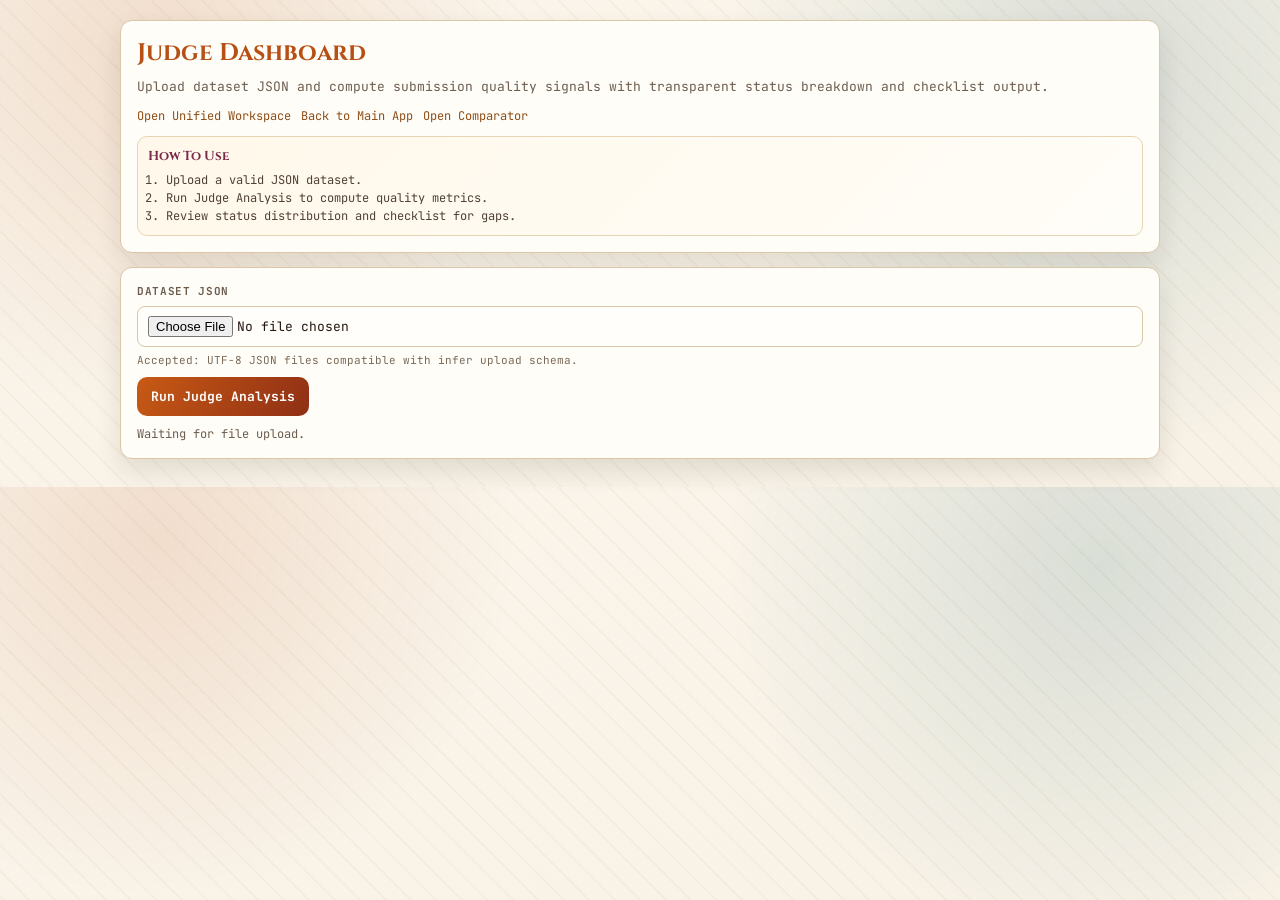
==== pramana_engine/templates/judge.html @ ec729c4b "Initial commit" ====
<!DOCTYPE html>
<html lang="en">
<head>
<meta charset="UTF-8">
<meta name="viewport" content="width=device-width, initial-scale=1.0">
<title>Judge Dashboard - Pramana Engine</title>
<link rel="preconnect" href="https://fonts.googleapis.com">
<link href="https://fonts.googleapis.com/css2?family=Cinzel:wght@500;700&family=JetBrains+Mono:wght@400;600&display=swap" rel="stylesheet">
<style>
:root {
  --bg: #f7f1e6;
  --panel: #fffdf8;
  --ink: #24170f;
  --muted: #6c5d4f;
  --border: #d9c7a8;
  --accent: #b75014;
  --focus: #d88d2a;
}

* { box-sizing: border-box; }

body {
  font-family: "JetBrains Mono", monospace;
  color: var(--ink);
  margin: 0;
  background:
    radial-gradient(circle at 12% 10%, rgba(183,80,20,.14), transparent 30%),
    radial-gradient(circle at 86% 16%, rgba(20,93,102,.14), transparent 32%),
    repeating-linear-gradient(45deg, rgba(160,120,70,.05) 0 2px, transparent 2px 18px),
    linear-gradient(160deg, #fbf5eb, var(--bg));
}

.wrap {
  width: min(1040px, 96vw);
  margin: 20px auto 28px;
}

.card {
  background: var(--panel);
  border: 1px solid var(--border);
  border-radius: 12px;
  box-shadow: 0 12px 26px rgba(50,28,10,.11);
  padding: 16px;
  margin-bottom: 14px;
}

h1 {
  margin: 0 0 8px;
  font: 700 24px "Cinzel", serif;
  color: var(--accent);
}

.sub {
  margin: 0;
  color: var(--muted);
  font-size: 13px;
  line-height: 1.6;
}

.nav {
  margin-top: 10px;
  display: flex;
  flex-wrap: wrap;
  gap: 10px;
  font-size: 12px;
}

.nav a { color: #8e4e18; text-decoration: none; }
.nav a:hover { text-decoration: underline; }

.guide {
  margin-top: 12px;
  border: 1px solid #e8d4b2;
  border-radius: 10px;
  padding: 10px;
  background: linear-gradient(135deg, #fff8ea, #fffdf8);
}

.guide h3 {
  margin: 0 0 6px;
  font: 700 13px "Cinzel", serif;
  color: #7b2949;
}

.guide ol {
  margin: 0;
  padding-left: 18px;
  line-height: 1.5;
  font-size: 12px;
  color: #4f4134;
}

label {
  display:block;
  margin-bottom:8px;
  font-size: 11px;
  font-weight:700;
  text-transform: uppercase;
  letter-spacing: .06em;
  color: var(--muted);
}

input, button, textarea { font-size:14px; }

input {
  width: 100%;
  padding: 9px 10px;
  border: 1px solid var(--border);
  border-radius: 8px;
  background: #fffefb;
  color: var(--ink);
  font: 13px "JetBrains Mono", monospace;
}

input:focus {
  outline: none;
  border-color: var(--focus);
  box-shadow: 0 0 0 3px rgba(216, 141, 42, 0.18);
}

button {
  margin-top: 10px;
  background: linear-gradient(120deg, #c85a14, #8f2f15);
  color:#fff;
  border:0;
  padding:11px 14px;
  border-radius:10px;
  cursor:pointer;
  font: 700 13px "JetBrains Mono", monospace;
}

button:hover { filter: brightness(1.07); }

.hint {
  margin-top: 6px;
  font-size: 11px;
  color: #7a6957;
}

pre {
  background:#181511;
  color:#f0dec0;
  padding:12px;
  overflow:auto;
  border-radius:8px;
  max-height: 340px;
}

.table { width:100%; border-collapse:collapse; font-size: 12px; }
.table th,.table td { border-bottom:1px solid #eadcc7; padding:8px; text-align:left; }
.table th { color: var(--muted); }

.badge {
  display:inline-block;
  padding:4px 9px;
  border-radius:99px;
  background:#f3e5ca;
  margin-right:6px;
  margin-bottom: 6px;
  font-size: 11px;
}

.status {
  margin-top: 10px;
  font-size: 12px;
  color: var(--muted);
}
</style>
</head>
<body>
<div class="wrap">
  <div class="card">
    <h1>Judge Dashboard</h1>
    <p class="sub">Upload dataset JSON and compute submission quality signals with transparent status breakdown and checklist output.</p>
    <div class="nav">
      <a href="/">Open Unified Workspace</a>
      <a href="/app">Back to Main App</a>
      <a href="/compare">Open Comparator</a>
    </div>
    <div class="guide">
      <h3>How To Use</h3>
      <ol>
        <li>Upload a valid JSON dataset.</li>
        <li>Run Judge Analysis to compute quality metrics.</li>
        <li>Review status distribution and checklist for gaps.</li>
      </ol>
    </div>
  </div>

  <div class="card">
    <label for="dataset">Dataset JSON</label>
    <input id="dataset" type="file" accept="application/json">
    <div class="hint">Accepted: UTF-8 JSON files compatible with infer upload schema.</div>
    <button onclick="runJudge()">Run Judge Analysis</button>
    <div id="status" class="status">Waiting for file upload.</div>
  </div>

  <div id="output" class="card" style="display:none"></div>
</div>

<script>
async function runJudge() {
  const status = document.getElementById('status');
  const f = document.getElementById('dataset');
  if (!f.files || !f.files.length) {
    alert('Choose a JSON file first.');
    status.textContent = 'Please choose a JSON file first.';
    return;
  }

  status.textContent = 'Uploading dataset and running judge analysis...';

  const formData = new FormData();
  formData.append('file', f.files[0]);

  const uploadResp = await fetch('/api/infer-upload', { method: 'POST', body: formData });
  const uploadData = await uploadResp.json();
  if (!uploadResp.ok) {
    const details = uploadData.detected_payload_message ? `\n${uploadData.detected_payload_message}` : '';
    alert((uploadData.error || 'Upload failed') + details);
    status.textContent = uploadData.detected_payload_message
      ? `Upload failed. ${uploadData.detected_payload_message}`
      : 'Upload failed.';
    return;
  }

  const judgeResp = await fetch('/api/judge-report', {
    method: 'POST',
    headers: {'Content-Type': 'application/json'},
    body: JSON.stringify({rows: uploadData.rows}),
  });
  const judgeData = await judgeResp.json();
  if (!judgeResp.ok) {
    alert(judgeData.error || 'Judge analysis failed');
    status.textContent = 'Judge analysis failed.';
    return;
  }

  const counts = judgeData.status_counts;
  const rows = Object.keys(counts).map(k => `<tr><td>${k}</td><td>${counts[k]}</td></tr>`).join('');
  const output = document.getElementById('output');
  output.style.display = 'block';
  output.innerHTML = `
    <h2>Judge Summary</h2>
    <p><span class="badge">Detected: ${uploadData.detected_payload_type || 'unknown'}</span> <span class="badge">${uploadData.detected_payload_message || 'Schema detection unavailable'}</span></p>
    <p><span class="badge">Total rows: ${judgeData.total}</span> <span class="badge">Quality score: ${judgeData.quality_score}</span></p>
    <table class="table"><thead><tr><th>Status</th><th>Count</th></tr></thead><tbody>${rows}</tbody></table>
    <h3>Checklist</h3>
    <pre>${JSON.stringify(judgeData.checklist, null, 2)}</pre>
  `;

  status.textContent = 'Judge analysis complete.';
}
</script>
</body>
</html>
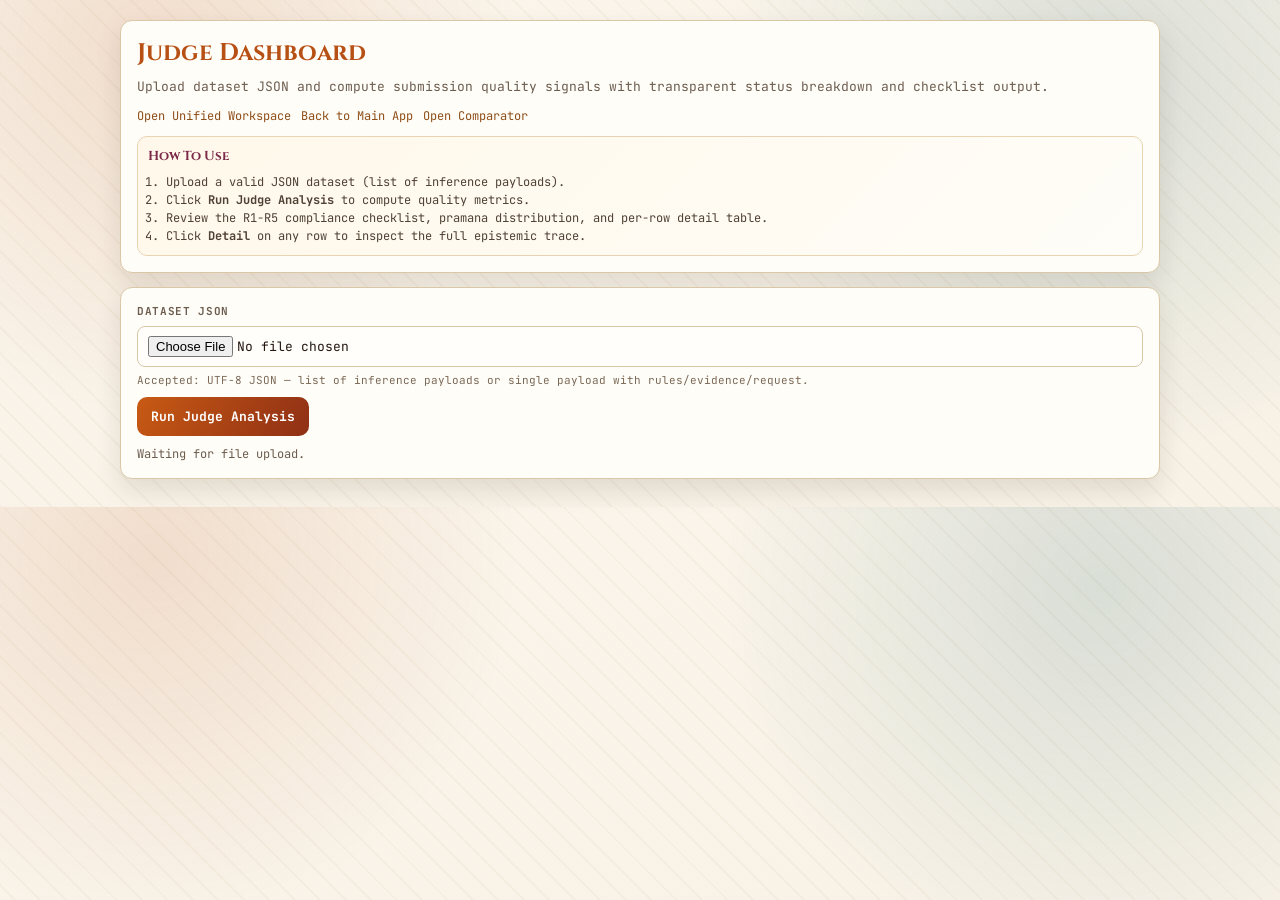
==== commit e6e667d2: "Improve fallback and add conformance test" ====
--- a/pramana_engine/templates/judge.html
+++ b/pramana_engine/templates/judge.html
@@ -15,6 +15,9 @@
   --border: #d9c7a8;
   --accent: #b75014;
   --focus: #d88d2a;
+  --green: #2d7a3e;
+  --red: #b52c2c;
+  --orange: #c07a10;
 }
 
 * { box-sizing: border-box; }
@@ -30,10 +33,7 @@
     linear-gradient(160deg, #fbf5eb, var(--bg));
 }
 
-.wrap {
-  width: min(1040px, 96vw);
-  margin: 20px auto 28px;
-}
+.wrap { width: min(1040px, 96vw); margin: 20px auto 28px; }
 
 .card {
   background: var(--panel);
@@ -44,131 +44,83 @@
   margin-bottom: 14px;
 }
 
-h1 {
-  margin: 0 0 8px;
-  font: 700 24px "Cinzel", serif;
-  color: var(--accent);
-}
-
-.sub {
-  margin: 0;
-  color: var(--muted);
-  font-size: 13px;
-  line-height: 1.6;
-}
-
-.nav {
-  margin-top: 10px;
-  display: flex;
-  flex-wrap: wrap;
-  gap: 10px;
-  font-size: 12px;
-}
-
+h1 { margin: 0 0 8px; font: 700 24px "Cinzel", serif; color: var(--accent); }
+h2 { margin: 0 0 10px; font: 700 16px "Cinzel", serif; color: var(--accent); }
+h3 { margin: 0 0 8px; font: 700 13px "Cinzel", serif; color: #7b2949; }
+
+.sub { margin: 0; color: var(--muted); font-size: 13px; line-height: 1.6; }
+
+.nav { margin-top: 10px; display: flex; flex-wrap: wrap; gap: 10px; font-size: 12px; }
 .nav a { color: #8e4e18; text-decoration: none; }
 .nav a:hover { text-decoration: underline; }
 
-.guide {
-  margin-top: 12px;
-  border: 1px solid #e8d4b2;
-  border-radius: 10px;
-  padding: 10px;
-  background: linear-gradient(135deg, #fff8ea, #fffdf8);
-}
-
-.guide h3 {
-  margin: 0 0 6px;
-  font: 700 13px "Cinzel", serif;
-  color: #7b2949;
-}
-
-.guide ol {
-  margin: 0;
-  padding-left: 18px;
-  line-height: 1.5;
-  font-size: 12px;
-  color: #4f4134;
-}
-
-label {
-  display:block;
-  margin-bottom:8px;
-  font-size: 11px;
-  font-weight:700;
-  text-transform: uppercase;
-  letter-spacing: .06em;
-  color: var(--muted);
-}
-
-input, button, textarea { font-size:14px; }
-
-input {
-  width: 100%;
-  padding: 9px 10px;
-  border: 1px solid var(--border);
-  border-radius: 8px;
-  background: #fffefb;
-  color: var(--ink);
-  font: 13px "JetBrains Mono", monospace;
-}
-
-input:focus {
-  outline: none;
-  border-color: var(--focus);
-  box-shadow: 0 0 0 3px rgba(216, 141, 42, 0.18);
-}
-
-button {
-  margin-top: 10px;
-  background: linear-gradient(120deg, #c85a14, #8f2f15);
-  color:#fff;
-  border:0;
-  padding:11px 14px;
-  border-radius:10px;
-  cursor:pointer;
-  font: 700 13px "JetBrains Mono", monospace;
-}
-
-button:hover { filter: brightness(1.07); }
-
-.hint {
-  margin-top: 6px;
-  font-size: 11px;
-  color: #7a6957;
-}
-
-pre {
-  background:#181511;
-  color:#f0dec0;
-  padding:12px;
-  overflow:auto;
-  border-radius:8px;
-  max-height: 340px;
-}
-
-.table { width:100%; border-collapse:collapse; font-size: 12px; }
+.guide { margin-top: 12px; border: 1px solid #e8d4b2; border-radius: 10px; padding: 10px; background: linear-gradient(135deg, #fff8ea, #fffdf8); }
+.guide ol { margin: 0; padding-left: 18px; line-height: 1.5; font-size: 12px; color: #4f4134; }
+
+label { display:block; margin-bottom:8px; font-size:11px; font-weight:700; text-transform:uppercase; letter-spacing:.06em; color: var(--muted); }
+
+input { width:100%; padding:9px 10px; border:1px solid var(--border); border-radius:8px; background:#fffefb; color:var(--ink); font:13px "JetBrains Mono",monospace; }
+input:focus { outline:none; border-color:var(--focus); box-shadow:0 0 0 3px rgba(216,141,42,.18); }
+
+button { margin-top:10px; background:linear-gradient(120deg,#c85a14,#8f2f15); color:#fff; border:0; padding:11px 14px; border-radius:10px; cursor:pointer; font:700 13px "JetBrains Mono",monospace; }
+button:hover { filter:brightness(1.07); }
+
+.hint { margin-top:6px; font-size:11px; color:#7a6957; }
+
+pre { background:#181511; color:#f0dec0; padding:12px; overflow:auto; border-radius:8px; max-height:340px; font-size:11px; }
+
+/* Status table */
+.table { width:100%; border-collapse:collapse; font-size:12px; }
 .table th,.table td { border-bottom:1px solid #eadcc7; padding:8px; text-align:left; }
-.table th { color: var(--muted); }
-
-.badge {
-  display:inline-block;
-  padding:4px 9px;
-  border-radius:99px;
-  background:#f3e5ca;
-  margin-right:6px;
-  margin-bottom: 6px;
-  font-size: 11px;
-}
-
-.status {
-  margin-top: 10px;
-  font-size: 12px;
-  color: var(--muted);
-}
+.table th { color: var(--muted); font-size:11px; text-transform:uppercase; letter-spacing:.05em; }
+
+/* Badge */
+.badge { display:inline-block; padding:4px 9px; border-radius:99px; background:#f3e5ca; margin-right:6px; margin-bottom:6px; font-size:11px; }
+
+.status-msg { margin-top:10px; font-size:12px; color:var(--muted); }
+
+/* R1-R5 checklist */
+.r-list { list-style:none; margin:0; padding:0; display:flex; flex-wrap:wrap; gap:8px; }
+.r-list li { display:flex; align-items:center; gap:6px; padding:5px 12px; border-radius:8px; font-size:12px; border:1px solid var(--border); }
+.r-list li.pass { background:#edf7ee; border-color:#a8d5ae; color: var(--green); }
+.r-list li.fail { background:#fce8e8; border-color:#e8a0a0; color: var(--red); }
+.r-list li.warn { background:#fff3e0; border-color:#f0c070; color: var(--orange); }
+.r-check { font-size:15px; }
+
+/* Pramana bar chart */
+.bar-wrap { margin-top:8px; }
+.bar-row { display:flex; align-items:center; margin-bottom:5px; gap:8px; font-size:12px; }
+.bar-label { width:140px; color:var(--muted); white-space:nowrap; overflow:hidden; text-overflow:ellipsis; }
+.bar-track { flex:1; background:#ede3d0; border-radius:4px; height:14px; overflow:hidden; }
+.bar-fill { height:100%; border-radius:4px; background:linear-gradient(90deg,#c85a14,#d88d2a); transition:width .4s; }
+.bar-val { width:32px; text-align:right; color:var(--muted); }
+
+/* Per-row table */
+.row-table { width:100%; border-collapse:collapse; font-size:12px; }
+.row-table th { background:#f3e9d9; color:var(--muted); font-size:11px; text-transform:uppercase; letter-spacing:.05em; padding:7px 8px; border-bottom:2px solid var(--border); }
+.row-table td { padding:7px 8px; border-bottom:1px solid #eadcc7; vertical-align:top; }
+.row-table tr:hover td { background:#fffaef; }
+.status-pill { display:inline-block; padding:2px 8px; border-radius:99px; font-size:10px; font-weight:700; }
+.s-valid   { background:#d4edda; color:#155724; }
+.s-suspended { background:#fff3cd; color:#856404; }
+.s-unjustified { background:#f8d7da; color:#721c24; }
+.s-invalid  { background:#f8d7da; color:#721c24; }
+.s-error    { background:#e2e3e5; color:#383d41; }
+.detail-btn { cursor:pointer; background:none; border:1px solid var(--border); border-radius:6px; padding:3px 8px; font-size:11px; color:var(--muted); margin:0; }
+.detail-btn:hover { background:#f0e8d5; color:var(--ink); }
+
+/* Modal */
+.modal-overlay { display:none; position:fixed; inset:0; background:rgba(0,0,0,.45); z-index:999; align-items:center; justify-content:center; }
+.modal-overlay.open { display:flex; }
+.modal-box { background:var(--panel); border:1px solid var(--border); border-radius:14px; box-shadow:0 20px 50px rgba(0,0,0,.25); padding:20px; width:min(680px,94vw); max-height:80vh; overflow:auto; }
+.modal-header { display:flex; justify-content:space-between; align-items:center; margin-bottom:12px; }
+.modal-title { font:700 15px "Cinzel",serif; color:var(--accent); }
+.modal-close { cursor:pointer; background:none; border:0; font-size:22px; color:var(--muted); line-height:1; margin:0; padding:0; }
 </style>
 </head>
 <body>
 <div class="wrap">
+  <!-- Header -->
   <div class="card">
     <h1>Judge Dashboard</h1>
     <p class="sub">Upload dataset JSON and compute submission quality signals with transparent status breakdown and checklist output.</p>
@@ -180,35 +132,108 @@
     <div class="guide">
       <h3>How To Use</h3>
       <ol>
-        <li>Upload a valid JSON dataset.</li>
-        <li>Run Judge Analysis to compute quality metrics.</li>
-        <li>Review status distribution and checklist for gaps.</li>
+        <li>Upload a valid JSON dataset (list of inference payloads).</li>
+        <li>Click <strong>Run Judge Analysis</strong> to compute quality metrics.</li>
+        <li>Review the R1-R5 compliance checklist, pramana distribution, and per-row detail table.</li>
+        <li>Click <strong>Detail</strong> on any row to inspect the full epistemic trace.</li>
       </ol>
     </div>
   </div>
 
+  <!-- Upload -->
   <div class="card">
     <label for="dataset">Dataset JSON</label>
     <input id="dataset" type="file" accept="application/json">
-    <div class="hint">Accepted: UTF-8 JSON files compatible with infer upload schema.</div>
+    <div class="hint">Accepted: UTF-8 JSON — list of inference payloads or single payload with rules/evidence/request.</div>
     <button onclick="runJudge()">Run Judge Analysis</button>
-    <div id="status" class="status">Waiting for file upload.</div>
+    <div id="status-msg" class="status-msg">Waiting for file upload.</div>
   </div>
 
-  <div id="output" class="card" style="display:none"></div>
+  <!-- Results -->
+  <div id="output" style="display:none">
+
+    <!-- R1-R5 Checklist -->
+    <div class="card" id="r-card">
+      <h2>R1-R5 Compliance Checklist</h2>
+      <ul class="r-list" id="r-list"></ul>
+    </div>
+
+    <!-- Summary + Pramana Distribution -->
+    <div class="card" id="summary-card">
+      <h2>Quality Summary</h2>
+      <div id="summary-badges"></div>
+      <div style="display:flex;gap:24px;flex-wrap:wrap;margin-top:12px">
+        <div style="flex:1;min-width:220px">
+          <h3>Status Distribution</h3>
+          <table class="table" id="status-table">
+            <thead><tr><th>Status</th><th>Count</th><th>%</th></tr></thead>
+            <tbody></tbody>
+          </table>
+        </div>
+        <div style="flex:2;min-width:240px">
+          <h3>Pramana Distribution</h3>
+          <div class="bar-wrap" id="pramana-bars"></div>
+        </div>
+      </div>
+    </div>
+
+    <!-- Per-row detail table -->
+    <div class="card">
+      <h2>Per-Row Results</h2>
+      <div style="overflow-x:auto">
+        <table class="row-table" id="row-table">
+          <thead>
+            <tr>
+              <th>#</th>
+              <th>Status</th>
+              <th>Pramana</th>
+              <th>Accepted</th>
+              <th>Trace Steps</th>
+              <th>Detail</th>
+            </tr>
+          </thead>
+          <tbody id="row-tbody"></tbody>
+        </table>
+      </div>
+    </div>
+
+  </div><!-- /output -->
 </div>
 
+<!-- Detail modal -->
+<div class="modal-overlay" id="modal" onclick="closeModal(event)">
+  <div class="modal-box">
+    <div class="modal-header">
+      <span class="modal-title" id="modal-title">Row Detail</span>
+      <button class="modal-close" onclick="document.getElementById('modal').classList.remove('open')">×</button>
+    </div>
+    <pre id="modal-body"></pre>
+  </div>
+</div>
+
 <script>
+let _rowData = [];
+
+const STATUS_LABELS = {
+  R1_proposition_representation: "R1 Proposition Representation",
+  R2_epistemic_justification: "R2 Epistemic Justification",
+  R3_status_distinction: "R3 Status Distinction",
+  R4_invalid_patterns_rejected: "R4 Invalid Patterns Rejected",
+  R5_machine_readable_traces: "R5 Machine-Readable Traces",
+  inspectable_reasoning: "Inspectable Reasoning",
+  epistemic_constraints_enforced: "Epistemic Constraints",
+};
+
 async function runJudge() {
-  const status = document.getElementById('status');
+  const statusEl = document.getElementById('status-msg');
   const f = document.getElementById('dataset');
   if (!f.files || !f.files.length) {
     alert('Choose a JSON file first.');
-    status.textContent = 'Please choose a JSON file first.';
+    statusEl.textContent = 'Please choose a JSON file first.';
     return;
   }
-
-  status.textContent = 'Uploading dataset and running judge analysis...';
+  statusEl.textContent = 'Uploading dataset…';
+  document.getElementById('output').style.display = 'none';
 
   const formData = new FormData();
   formData.append('file', f.files[0]);
@@ -218,11 +243,11 @@
   if (!uploadResp.ok) {
     const details = uploadData.detected_payload_message ? `\n${uploadData.detected_payload_message}` : '';
     alert((uploadData.error || 'Upload failed') + details);
-    status.textContent = uploadData.detected_payload_message
-      ? `Upload failed. ${uploadData.detected_payload_message}`
-      : 'Upload failed.';
+    statusEl.textContent = 'Upload failed.';
     return;
   }
+
+  statusEl.textContent = 'Running judge analysis…';
 
   const judgeResp = await fetch('/api/judge-report', {
     method: 'POST',
@@ -232,24 +257,94 @@
   const judgeData = await judgeResp.json();
   if (!judgeResp.ok) {
     alert(judgeData.error || 'Judge analysis failed');
-    status.textContent = 'Judge analysis failed.';
+    statusEl.textContent = 'Judge analysis failed.';
     return;
   }
 
-  const counts = judgeData.status_counts;
-  const rows = Object.keys(counts).map(k => `<tr><td>${k}</td><td>${counts[k]}</td></tr>`).join('');
-  const output = document.getElementById('output');
-  output.style.display = 'block';
-  output.innerHTML = `
-    <h2>Judge Summary</h2>
-    <p><span class="badge">Detected: ${uploadData.detected_payload_type || 'unknown'}</span> <span class="badge">${uploadData.detected_payload_message || 'Schema detection unavailable'}</span></p>
-    <p><span class="badge">Total rows: ${judgeData.total}</span> <span class="badge">Quality score: ${judgeData.quality_score}</span></p>
-    <table class="table"><thead><tr><th>Status</th><th>Count</th></tr></thead><tbody>${rows}</tbody></table>
-    <h3>Checklist</h3>
-    <pre>${JSON.stringify(judgeData.checklist, null, 2)}</pre>
+  _rowData = judgeData.per_row || [];
+  renderResults(uploadData, judgeData);
+  document.getElementById('output').style.display = 'block';
+  statusEl.textContent = 'Analysis complete.';
+}
+
+function renderResults(upload, judge) {
+  // Badges
+  const badges = document.getElementById('summary-badges');
+  badges.innerHTML = `
+    <span class="badge">Payload: ${upload.detected_payload_type || 'unknown'}</span>
+    <span class="badge">Total rows: ${judge.total}</span>
+    <span class="badge">Quality score: ${judge.quality_score}</span>
   `;
 
-  status.textContent = 'Judge analysis complete.';
+  // R1-R5 checklist
+  const rList = document.getElementById('r-list');
+  rList.innerHTML = '';
+  const checklist = judge.checklist || {};
+  for (const [key, val] of Object.entries(checklist)) {
+    const label = STATUS_LABELS[key] || key;
+    const cls = val === true ? 'pass' : (val === false ? 'fail' : 'warn');
+    const icon = val === true ? '✓' : '✗';
+    rList.innerHTML += `<li class="${cls}"><span class="r-check">${icon}</span>${label}</li>`;
+  }
+
+  // Status distribution table
+  const tbody = document.querySelector('#status-table tbody');
+  tbody.innerHTML = '';
+  const counts = judge.status_counts || {};
+  const total = judge.total || 1;
+  for (const [k, v] of Object.entries(counts)) {
+    if (v === 0) continue;
+    tbody.innerHTML += `<tr><td>${k}</td><td>${v}</td><td>${((v/total)*100).toFixed(1)}%</td></tr>`;
+  }
+
+  // Pramana distribution bar chart
+  const bars = document.getElementById('pramana-bars');
+  bars.innerHTML = '';
+  const dist = judge.pramana_distribution || {};
+  const maxVal = Math.max(1, ...Object.values(dist));
+  for (const [p, v] of Object.entries(dist)) {
+    const pct = Math.round((v / maxVal) * 100);
+    bars.innerHTML += `
+      <div class="bar-row">
+        <span class="bar-label">${p}</span>
+        <div class="bar-track"><div class="bar-fill" style="width:${pct}%"></div></div>
+        <span class="bar-val">${v}</span>
+      </div>`;
+  }
+  if (!Object.keys(dist).length) {
+    bars.innerHTML = '<span style="color:var(--muted);font-size:12px">No pramana data available.</span>';
+  }
+
+  // Per-row table
+  const rowTbody = document.getElementById('row-tbody');
+  rowTbody.innerHTML = '';
+  (_rowData).forEach((row, i) => {
+    const statusClass = 's-' + (row.status || 'error');
+    const accepted = row.accepted ? '✓' : '✗';
+    const steps = row.trace_steps != null ? row.trace_steps : (row.error ? '—' : '0');
+    rowTbody.innerHTML += `<tr>
+      <td>${row.index ?? i}</td>
+      <td><span class="status-pill ${statusClass}">${row.status || 'error'}</span></td>
+      <td>${row.pramana || '—'}</td>
+      <td style="color:${row.accepted ? 'var(--green)':'var(--red)'}">${accepted}</td>
+      <td>${steps}</td>
+      <td><button class="detail-btn" onclick="showDetail(${i})">Detail</button></td>
+    </tr>`;
+  });
+}
+
+function showDetail(i) {
+  const row = _rowData[i];
+  if (!row) return;
+  document.getElementById('modal-title').textContent = `Row ${row.index ?? i} — ${row.status || 'error'}`;
+  document.getElementById('modal-body').textContent = JSON.stringify(row, null, 2);
+  document.getElementById('modal').classList.add('open');
+}
+
+function closeModal(e) {
+  if (e.target === document.getElementById('modal')) {
+    document.getElementById('modal').classList.remove('open');
+  }
 }
 </script>
 </body>
